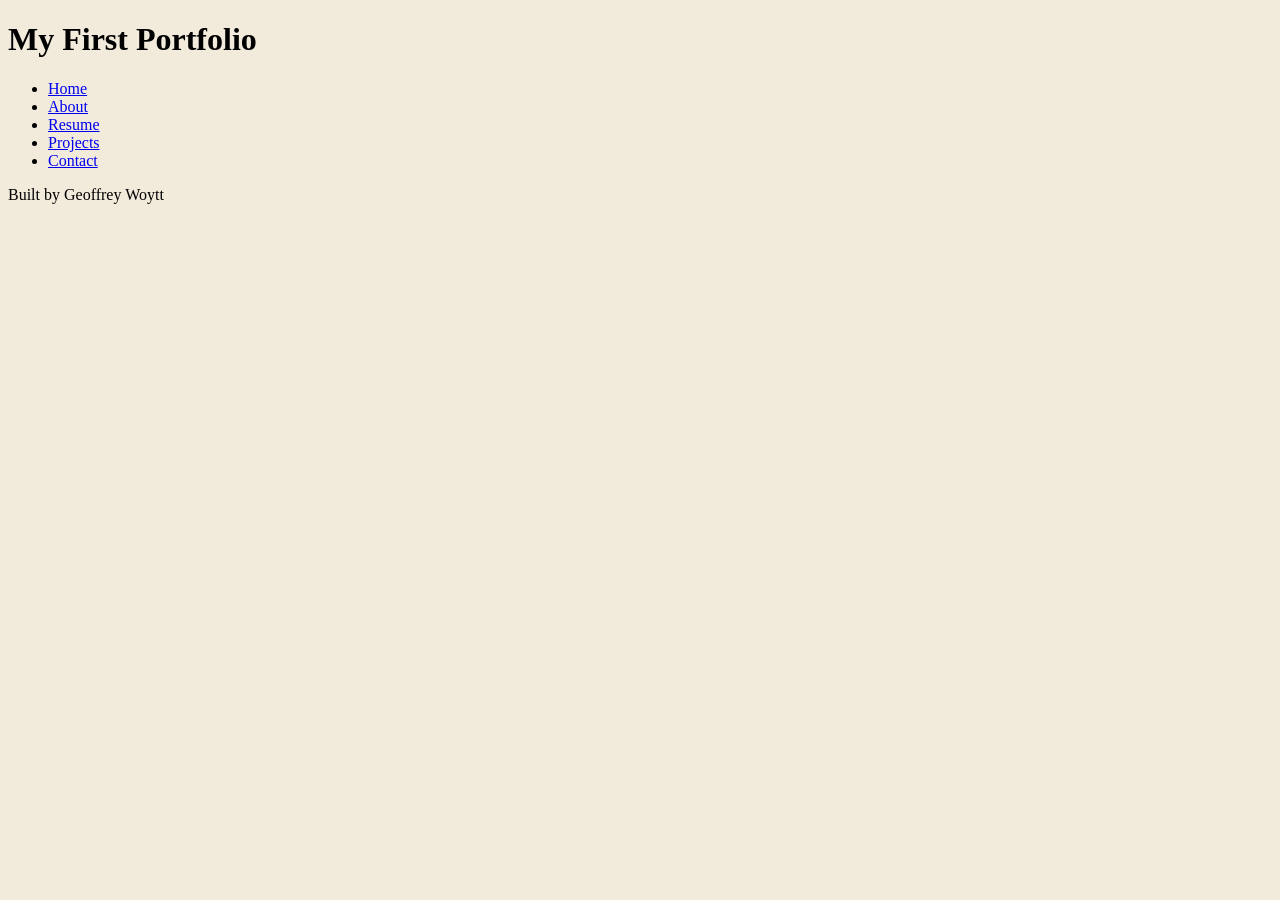
==== index.html @ 7e0a017f "Initialize GitHub portfolio Using the repo Geoff12889/myfirstportfolio as the launching point." ====
<!DOCTYPE html>
<html lang="en">
<head>
    <meta charset="UTF-8">
    <meta name="viewport" content="width=device-width, initial-scale=1.0">
    <link rel="stylesheet" href="./styles.css">
    <title>My First Portfolio</title>
</head>
<body>
    <header>
        <h1>My First Portfolio</h1>
    </header>
    <nav>
        <ul>
            <li><a href="./index.html">Home</a></li>
            <li><a href="./about.html">About</a></li>
            <li><a href="./resume.html">Resume</a></li>
            <li><a href="./projects.html">Projects</a></li>
            <li><a href="./contact.html">Contact</a></li>
        </ul>
    </nav>
    <main>

    </main>
    <footer>
        <p>Built by Geoffrey Woytt</p>
    </footer>
</body>
</html>
---- styles.css ----
/* CSS by Geoffrey Woytt */

/* Color Palette

Theme extracted from
Clarimol — AI-Driven Drug Discovery Platform

By: Fulcrum Rocks Studio
https://www.behance.net/fulcrumrocks1

https://color.adobe.com/trends/Ui/ux

baby blue: #22B7F2
lime green: #ADD94E
yellow: #F2E307
gold: #F2CB05
light gray: #F2EBDC
*/

/* Color Theme Swatches in Hex */
.Clarimol-—-AI-Driven-Drug-Discovery-Platform-1-hex { color: #22B7F2; }
.Clarimol-—-AI-Driven-Drug-Discovery-Platform-2-hex { color: #ADD94E; }
.Clarimol-—-AI-Driven-Drug-Discovery-Platform-3-hex { color: #F2E307; }
.Clarimol-—-AI-Driven-Drug-Discovery-Platform-4-hex { color: #F2CB05; }
.Clarimol-—-AI-Driven-Drug-Discovery-Platform-5-hex { color: #F2EBDC; }

/* Color Theme Swatches in RGBA */
.Clarimol-—-AI-Driven-Drug-Discovery-Platform-1-rgba { color: rgba(33, 183, 242, 1); }
.Clarimol-—-AI-Driven-Drug-Discovery-Platform-2-rgba { color: rgba(172, 216, 78, 1); }
.Clarimol-—-AI-Driven-Drug-Discovery-Platform-3-rgba { color: rgba(242, 226, 7, 1); }
.Clarimol-—-AI-Driven-Drug-Discovery-Platform-4-rgba { color: rgba(242, 202, 4, 1); }
.Clarimol-—-AI-Driven-Drug-Discovery-Platform-5-rgba { color: rgba(242, 234, 220, 1); }

/* Color Theme Swatches in HSLA */
.Clarimol-—-AI-Driven-Drug-Discovery-Platform-1-hsla { color: hsla(196, 89, 54, 1); }
.Clarimol-—-AI-Driven-Drug-Discovery-Platform-2-hsla { color: hsla(78, 64, 57, 1); }
.Clarimol-—-AI-Driven-Drug-Discovery-Platform-3-hsla { color: hsla(56, 94, 48, 1); }
.Clarimol-—-AI-Driven-Drug-Discovery-Platform-4-hsla { color: hsla(50, 96, 48, 1); }
.Clarimol-—-AI-Driven-Drug-Discovery-Platform-5-hsla { color: hsla(39, 46, 90, 1); }

/* GLOBAL (base) MOBILE FIRST */
body {
    background-color: #F2EBDC;
}
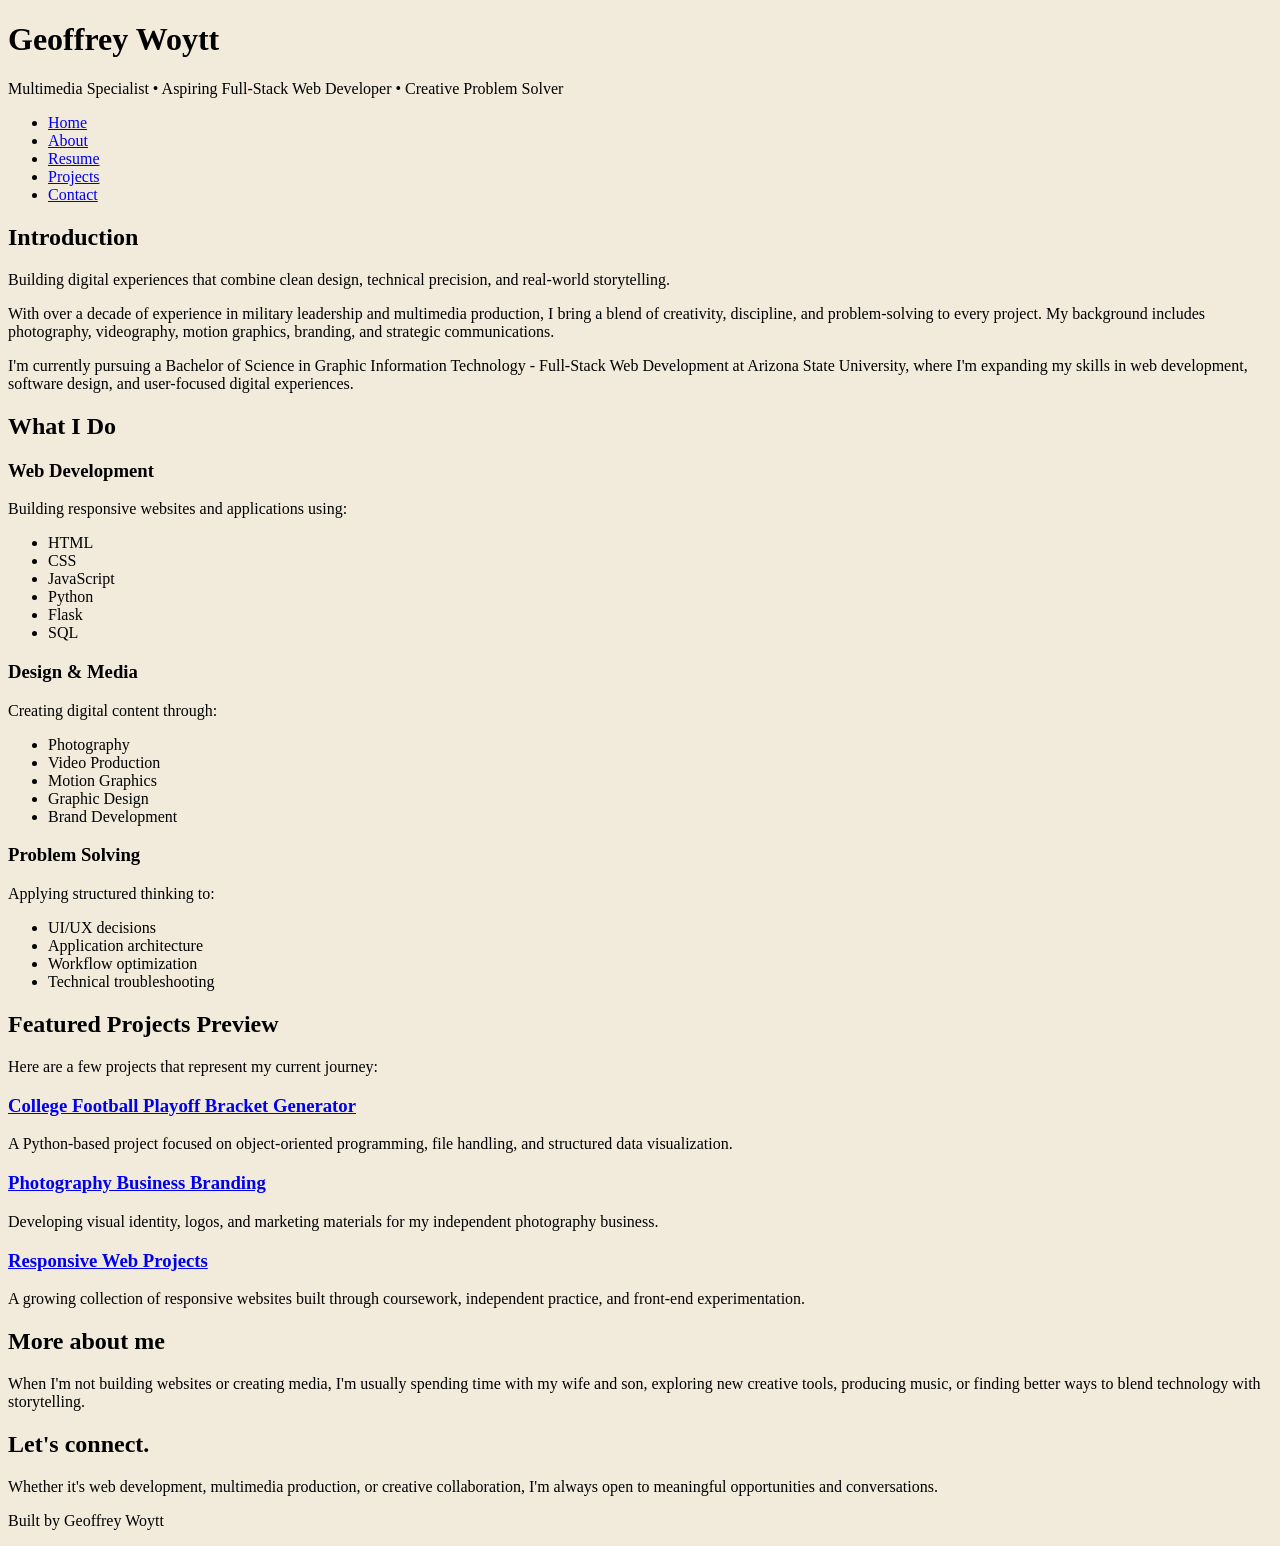
==== commit 28d83347: "Added content to the home page (index.html)" ====
--- a/index.html
+++ b/index.html
@@ -8,7 +8,8 @@
 </head>
 <body>
     <header>
-        <h1>My First Portfolio</h1>
+        <h1>Geoffrey Woytt</h1>
+        <p>Multimedia Specialist • Aspiring Full-Stack Web Developer • Creative Problem Solver</p>
     </header>
     <nav>
         <ul>
@@ -20,7 +21,72 @@
         </ul>
     </nav>
     <main>
-
+        <section>
+            <h2>Introduction</h2>
+            <p>Building digital experiences that combine clean design, technical precision, and real-world storytelling.</p>
+            <p>With over a decade of experience in military leadership and multimedia production, I bring a blend of creativity, discipline, and problem-solving to every project. My background includes photography, videography, motion graphics, branding, and strategic communications.</p>
+            <p>I'm currently pursuing a Bachelor of Science in Graphic Information Technology - Full-Stack Web Development at Arizona State University, where I'm expanding my skills in web development, software design, and user-focused digital experiences.</p>
+        </section>
+        <section>
+            <h2>What I Do</h2>
+            <section>
+                <h3>Web Development</h3>
+                <p>Building responsive websites and applications using:</p>
+                <ul>
+                    <li>HTML</li>
+                    <li>CSS</li>
+                    <li>JavaScript</li>
+                    <li>Python</li>
+                    <li>Flask</li>
+                    <li>SQL</li>
+                </ul>
+            </section>
+            <section>
+                <h3>Design & Media</h3>
+                <p>Creating digital content through:</p>
+                <ul>
+                    <li>Photography</li>
+                    <li>Video Production</li>
+                    <li>Motion Graphics</li>
+                    <li>Graphic Design</li>
+                    <li>Brand Development</li>
+                </ul>
+            </section>
+            <section>
+                <h3>Problem Solving</h3>
+                <p>Applying structured thinking to:</p>
+                <ul>
+                    <li>UI/UX decisions</li>
+                    <li>Application architecture</li>
+                    <li>Workflow optimization</li>
+                    <li>Technical troubleshooting</li>
+                </ul>
+            </section>
+        </section>
+        <section>
+            <h2>Featured Projects Preview</h2>
+            <p>Here are a few projects that represent my current journey:</p>
+            <section>
+                <h3><a href="./projects.html#cfpbracket">College Football Playoff Bracket Generator</a></h3>
+                <p>A Python-based project focused on object-oriented programming, file handling, and structured data visualization.</p>
+            </section>
+            <section>
+                <h3><a href="./projects.html#photographybranding">Photography Business Branding</a></h3>
+                <p>Developing visual identity, logos, and marketing materials for my independent photography business.</p>
+            </section>
+            <section>
+                <h3><a href="./projects.html#responsiveweb">Responsive Web Projects</a></h3>
+                <p>A growing collection of responsive websites built through coursework, independent practice, and front-end experimentation.</p>
+            </section>
+        </section>
+        <section>
+            <h2>More about me</h2>
+            <p>When I'm not building websites or creating media, I'm usually spending time with my wife and son, exploring new creative tools, producing music, or finding better ways to blend technology with storytelling.</p>
+        </section>
+        <section>
+            <h2>Let's connect.</h2>
+            <p>Whether it's web development, multimedia production, or creative collaboration, I'm always open to meaningful opportunities and conversations.</p>
+        </section>
     </main>
     <footer>
         <p>Built by Geoffrey Woytt</p>
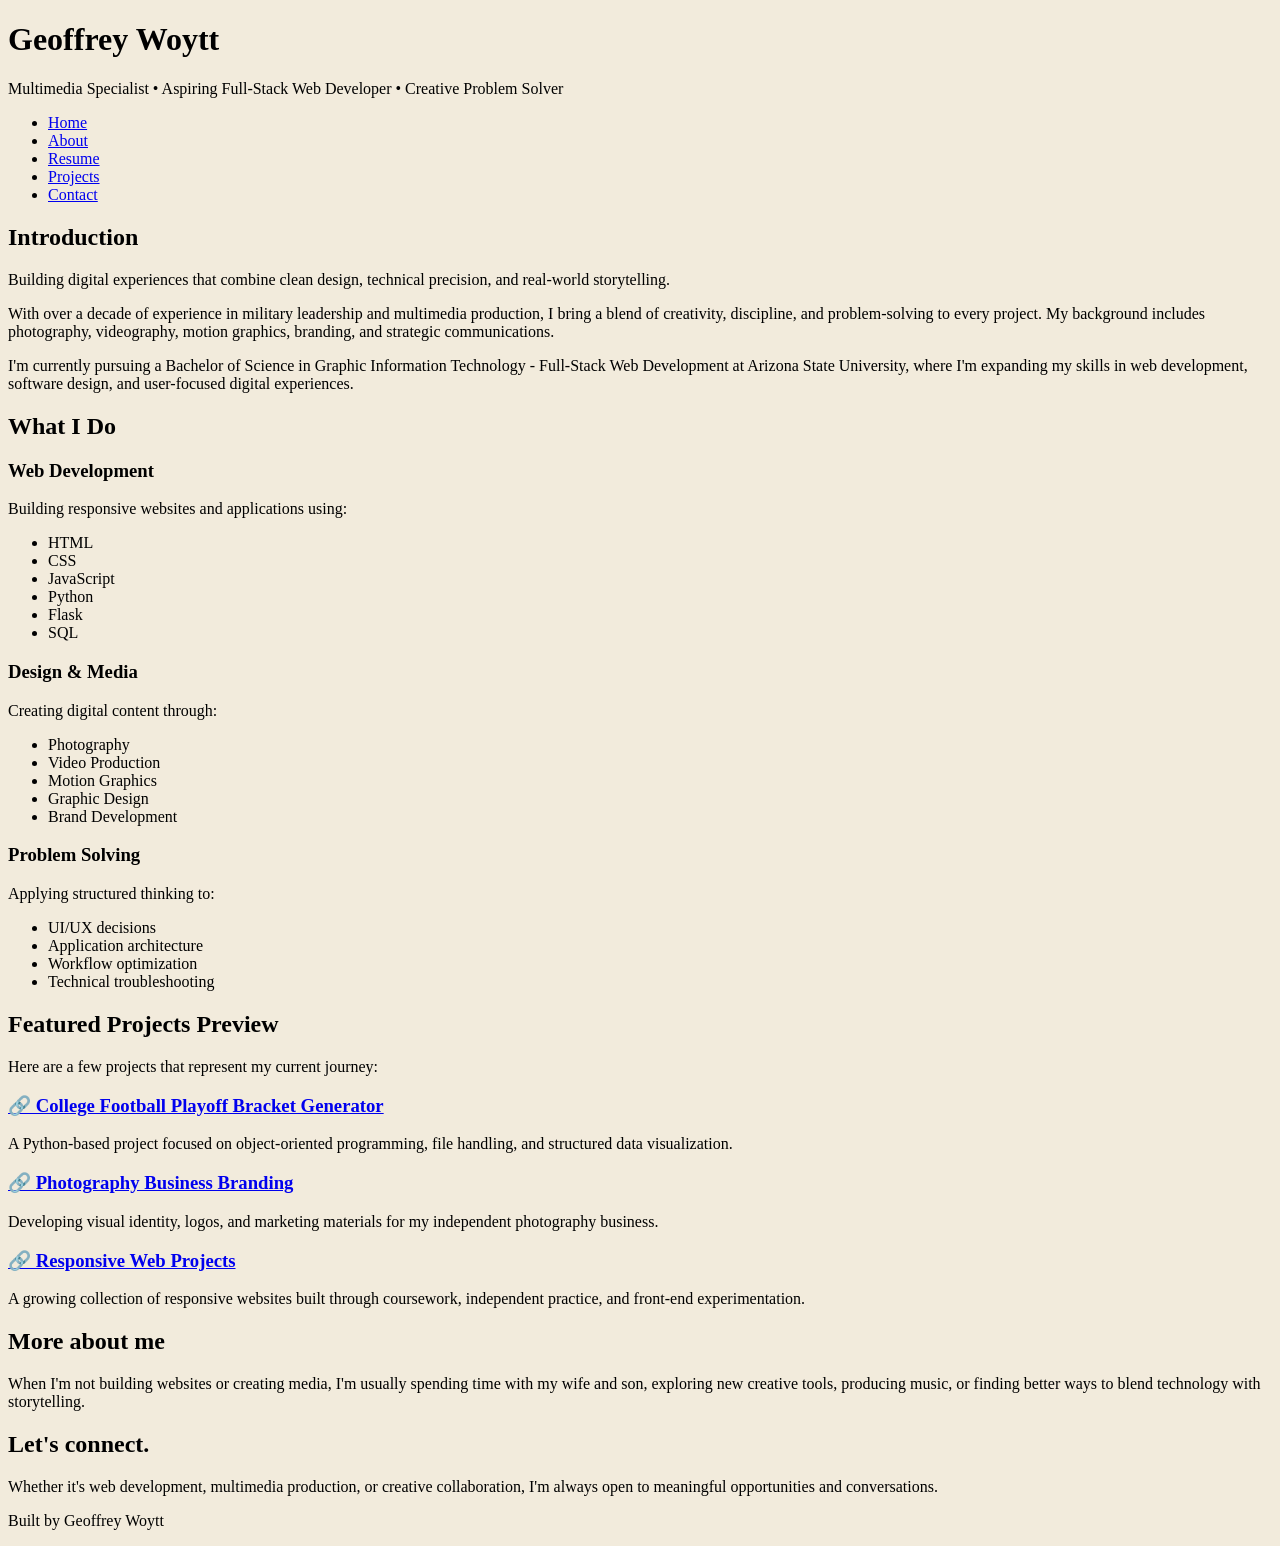
==== commit 56379521: "Added link symbol next to project links on homepage (index.html)" ====
--- a/index.html
+++ b/index.html
@@ -67,15 +67,15 @@
             <h2>Featured Projects Preview</h2>
             <p>Here are a few projects that represent my current journey:</p>
             <section>
-                <h3><a href="./projects.html#cfpbracket">College Football Playoff Bracket Generator</a></h3>
+                <h3><a href="./projects.html#cfpbracket">🔗 College Football Playoff Bracket Generator</a></h3>
                 <p>A Python-based project focused on object-oriented programming, file handling, and structured data visualization.</p>
             </section>
             <section>
-                <h3><a href="./projects.html#photographybranding">Photography Business Branding</a></h3>
+                <h3><a href="./projects.html#photographybranding">🔗 Photography Business Branding</a></h3>
                 <p>Developing visual identity, logos, and marketing materials for my independent photography business.</p>
             </section>
             <section>
-                <h3><a href="./projects.html#responsiveweb">Responsive Web Projects</a></h3>
+                <h3><a href="./projects.html#responsiveweb">🔗 Responsive Web Projects</a></h3>
                 <p>A growing collection of responsive websites built through coursework, independent practice, and front-end experimentation.</p>
             </section>
         </section>
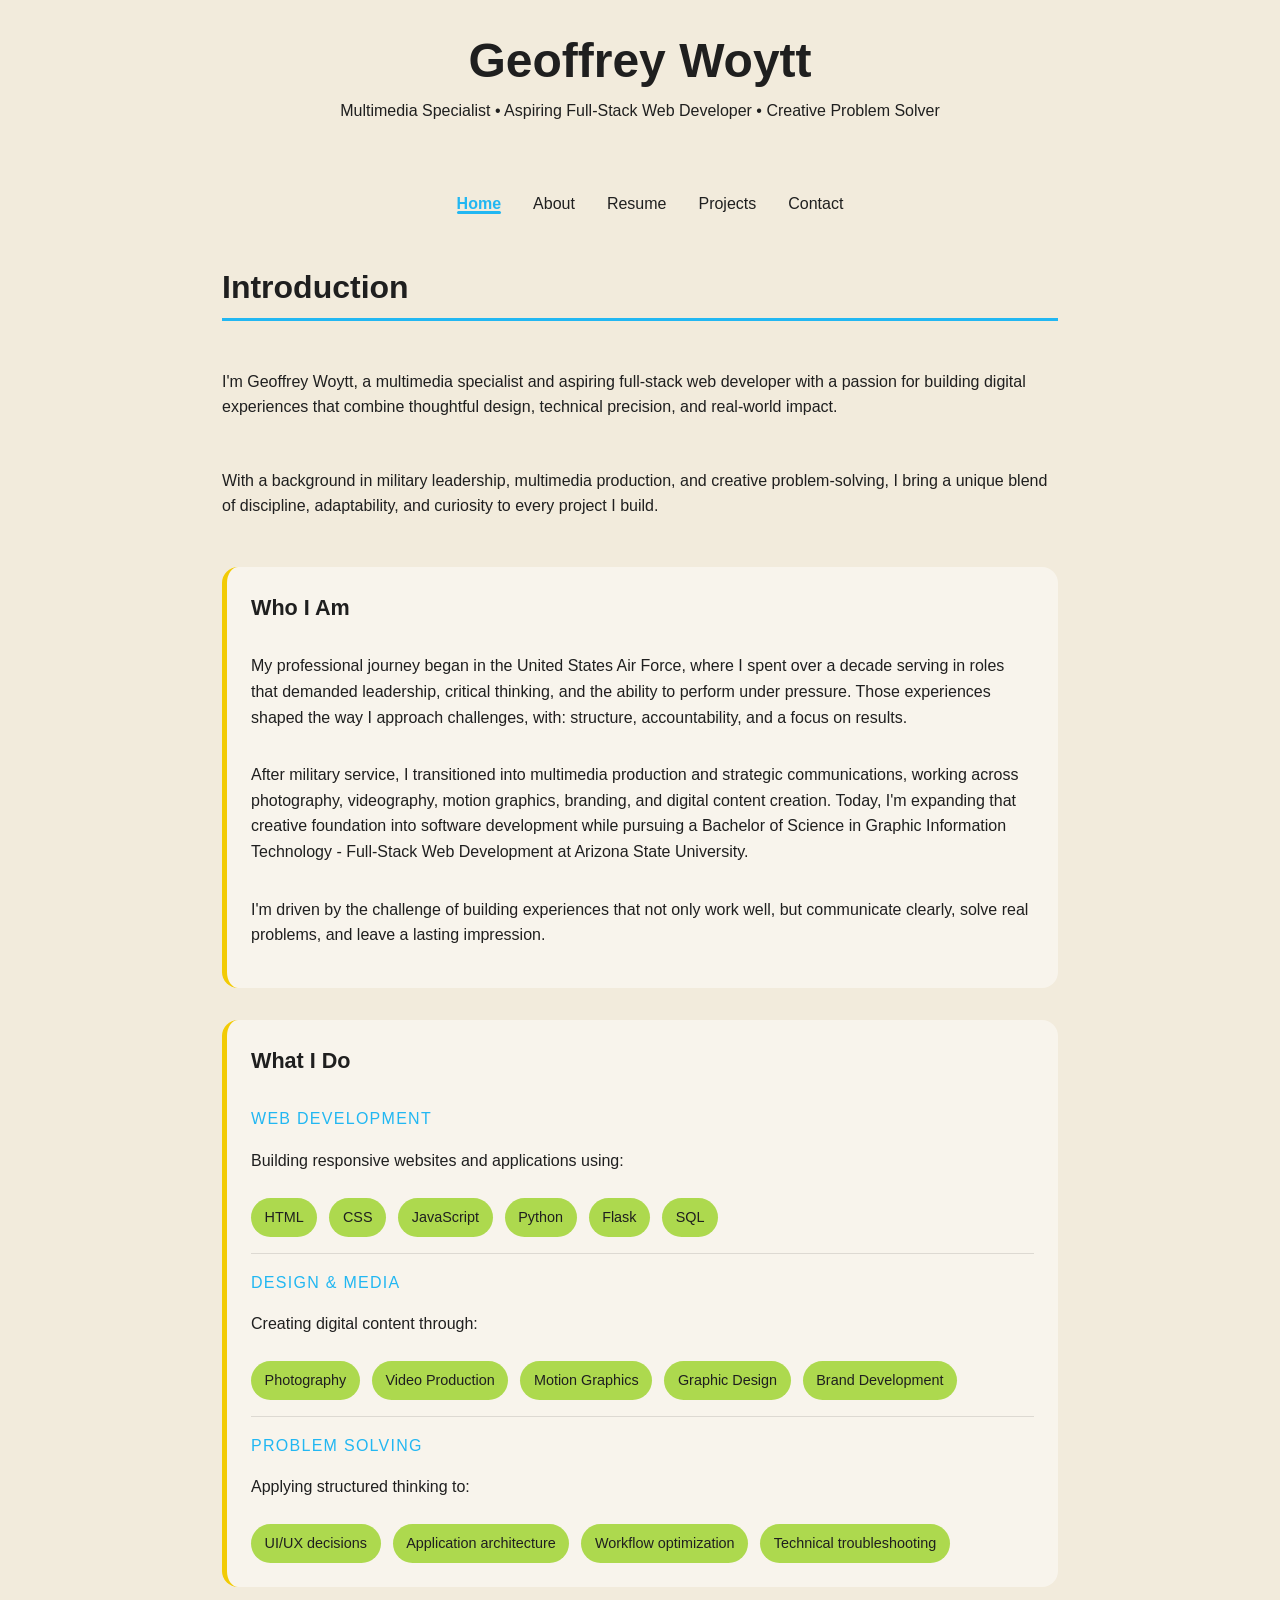
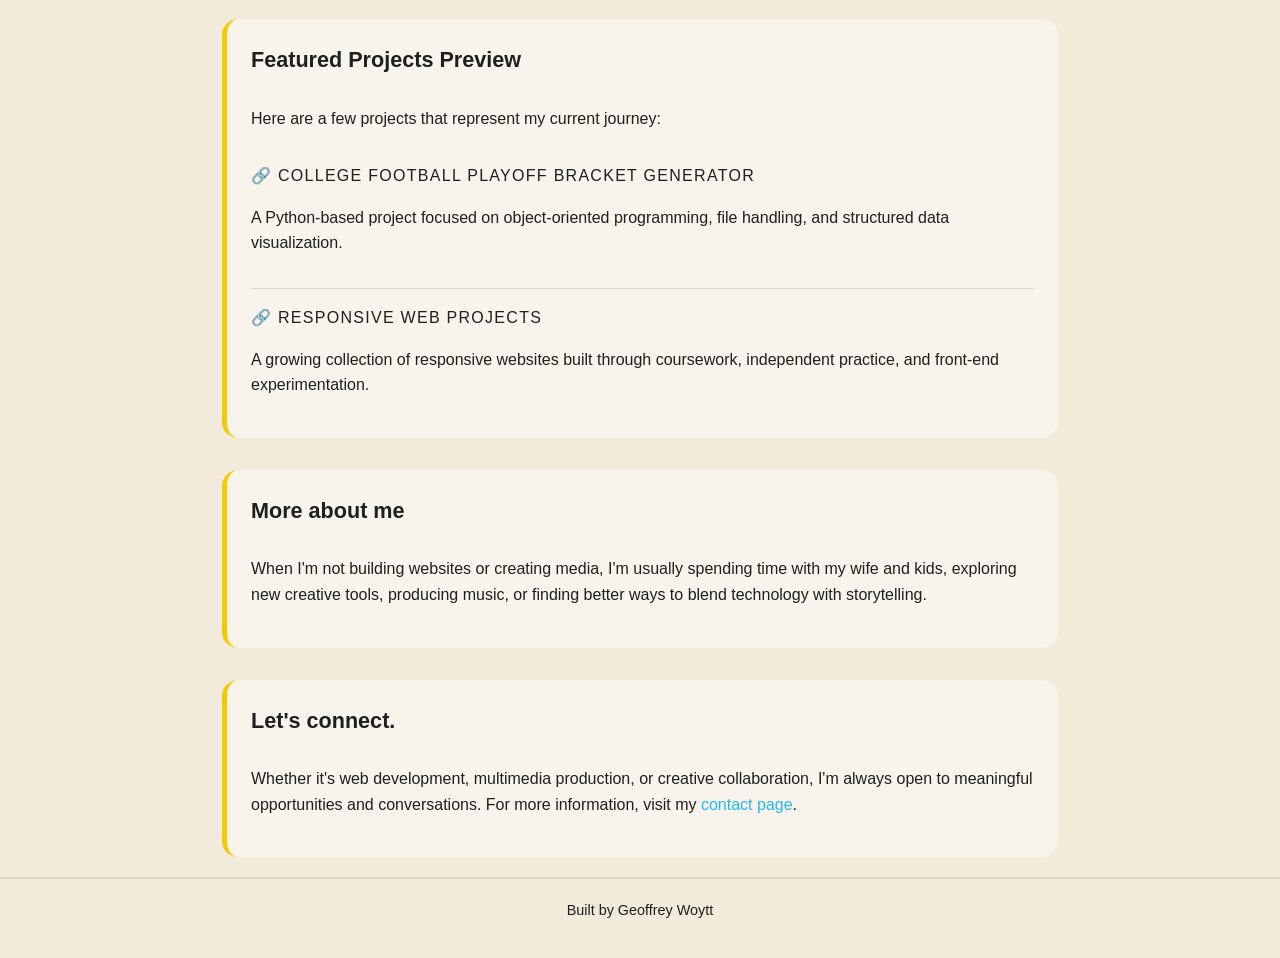
==== commit b8861823: "Final updates to build Renamed styles.css to style.css Corrected HTML Finished CSS styling Updated R" ====
--- a/index.html
+++ b/index.html
@@ -3,7 +3,7 @@
 <head>
     <meta charset="UTF-8">
     <meta name="viewport" content="width=device-width, initial-scale=1.0">
-    <link rel="stylesheet" href="./styles.css">
+    <link rel="stylesheet" href="./style.css">
     <title>My First Portfolio</title>
 </head>
 <body>
@@ -13,7 +13,7 @@
     </header>
     <nav>
         <ul>
-            <li><a href="./index.html">Home</a></li>
+            <li><a href="./index.html" class="active">Home</a></li>
             <li><a href="./about.html">About</a></li>
             <li><a href="./resume.html">Resume</a></li>
             <li><a href="./projects.html">Projects</a></li>
@@ -21,18 +21,21 @@
         </ul>
     </nav>
     <main>
+        <h2>Introduction</h2>
+        <p>I'm Geoffrey Woytt, a multimedia specialist and aspiring full-stack web developer with a passion for building digital experiences that combine thoughtful design, technical precision, and real-world impact.</p>
+        <p>With a background in military leadership, multimedia production, and creative problem-solving, I bring a unique blend of discipline, adaptability, and curiosity to every project I build.</p>
         <section>
-            <h2>Introduction</h2>
-            <p>Building digital experiences that combine clean design, technical precision, and real-world storytelling.</p>
-            <p>With over a decade of experience in military leadership and multimedia production, I bring a blend of creativity, discipline, and problem-solving to every project. My background includes photography, videography, motion graphics, branding, and strategic communications.</p>
-            <p>I'm currently pursuing a Bachelor of Science in Graphic Information Technology - Full-Stack Web Development at Arizona State University, where I'm expanding my skills in web development, software design, and user-focused digital experiences.</p>
+            <h3>Who I Am</h3>
+            <p>My professional journey began in the United States Air Force, where I spent over a decade serving in roles that demanded leadership, critical thinking, and the ability to perform under pressure. Those experiences shaped the way I approach challenges, with: structure, accountability, and a focus on results.</p>
+            <p>After military service, I transitioned into multimedia production and strategic communications, working across photography, videography, motion graphics, branding, and digital content creation. Today, I'm expanding that creative foundation into software development while pursuing a Bachelor of Science in Graphic Information Technology - Full-Stack Web Development at Arizona State University.</p>
+            <p>I'm driven by the challenge of building experiences that not only work well, but communicate clearly, solve real problems, and leave a lasting impression.</p>
         </section>
         <section>
-            <h2>What I Do</h2>
+            <h3>What I Do</h3>
             <section>
-                <h3>Web Development</h3>
+                <h4>Web Development</h4>
                 <p>Building responsive websites and applications using:</p>
-                <ul>
+                <ul class="skill-list">
                     <li>HTML</li>
                     <li>CSS</li>
                     <li>JavaScript</li>
@@ -42,9 +45,9 @@
                 </ul>
             </section>
             <section>
-                <h3>Design & Media</h3>
+                <h4>Design & Media</h4>
                 <p>Creating digital content through:</p>
-                <ul>
+                <ul class="skill-list">
                     <li>Photography</li>
                     <li>Video Production</li>
                     <li>Motion Graphics</li>
@@ -53,9 +56,9 @@
                 </ul>
             </section>
             <section>
-                <h3>Problem Solving</h3>
+                <h4>Problem Solving</h4>
                 <p>Applying structured thinking to:</p>
-                <ul>
+                <ul class="skill-list">
                     <li>UI/UX decisions</li>
                     <li>Application architecture</li>
                     <li>Workflow optimization</li>
@@ -64,28 +67,24 @@
             </section>
         </section>
         <section>
-            <h2>Featured Projects Preview</h2>
+            <h3>Featured Projects Preview</h3>
             <p>Here are a few projects that represent my current journey:</p>
             <section>
-                <h3><a href="./projects.html#cfpbracket">🔗 College Football Playoff Bracket Generator</a></h3>
+                <h4><a href="./projects.html#cfpbracket">🔗 College Football Playoff Bracket Generator</a></h4>
                 <p>A Python-based project focused on object-oriented programming, file handling, and structured data visualization.</p>
             </section>
             <section>
-                <h3><a href="./projects.html#photographybranding">🔗 Photography Business Branding</a></h3>
-                <p>Developing visual identity, logos, and marketing materials for my independent photography business.</p>
-            </section>
-            <section>
-                <h3><a href="./projects.html#responsiveweb">🔗 Responsive Web Projects</a></h3>
+                <h4><a href="./projects.html#personalportfolio">🔗 Responsive Web Projects</a></h4>
                 <p>A growing collection of responsive websites built through coursework, independent practice, and front-end experimentation.</p>
             </section>
         </section>
         <section>
-            <h2>More about me</h2>
-            <p>When I'm not building websites or creating media, I'm usually spending time with my wife and son, exploring new creative tools, producing music, or finding better ways to blend technology with storytelling.</p>
+            <h3>More about me</h3>
+            <p>When I'm not building websites or creating media, I'm usually spending time with my wife and kids, exploring new creative tools, producing music, or finding better ways to blend technology with storytelling.</p>
         </section>
         <section>
-            <h2>Let's connect.</h2>
-            <p>Whether it's web development, multimedia production, or creative collaboration, I'm always open to meaningful opportunities and conversations.</p>
+            <h3>Let's connect.</h3>
+            <p>Whether it's web development, multimedia production, or creative collaboration, I'm always open to meaningful opportunities and conversations. For more information, visit my <a href="./contact.html">contact page</a>.</p>
         </section>
     </main>
     <footer>
--- a/style.css
+++ b/style.css
@@ -0,0 +1,269 @@
+/* CSS by Geoffrey Woytt */
+
+/* Color Palette
+#22B7F2
+#ADD94E
+#F2E307
+#F2CB05
+#F2EBDC
+*/
+
+/* GLOBAL (base) MOBILE FIRST */
+* {
+    margin: 0;
+    padding: 0;
+    box-sizing: border-box;
+}
+
+body {
+    min-height: 100vh;
+    background-color: #F2EBDC;
+    color: #1F1F1F;
+    font-family: 'Poppins', sans-serif;
+    font-size: 16px;
+    font-weight: 400;
+    line-height: 1.6;
+    /* Mobile-first grid layout */
+    display: grid;
+    grid-template-rows: auto auto 1fr auto;
+    grid-template-areas:
+        "header"
+        "nav"
+        "main"
+        "footer";
+}
+
+a {
+    color: #22B7F2;
+    text-decoration: none;
+    font-weight: 500;
+}
+
+a:hover, a:focus {
+    color: #F2CB05;
+    text-decoration: underline;
+    text-underline-offset: 0.2rem;
+}
+
+header {
+    grid-area: header;
+}
+
+nav {
+    grid-area: nav;
+}
+
+main {
+    grid-area: main;
+}
+
+footer {
+    grid-area: footer;
+}
+
+header, nav, main, footer {
+    padding: 1.25rem;
+}
+
+h1 {
+    font-size: 2.25rem;
+    font-weight: 700;
+    line-height: 1.2;
+    margin-bottom: 0.5rem;
+}
+
+h2 {
+    font-size: 1.75rem;
+    font-weight: 600;
+    margin-bottom: 1rem;
+    /* Underline */
+    border-bottom: 3px solid #22B7F2;
+    display: inline-block;
+    padding-bottom: 0.25rem;
+}
+
+h3 {
+    font-size: 1.35rem;
+    font-weight: 600;
+    margin-bottom: 0.75rem;
+}
+
+h4 {
+    font-size: 1rem;
+    font-weight: 500;
+    text-transform: uppercase;
+    letter-spacing: 0.08em;
+    color: #22B7F2;
+    margin-bottom: 0.5rem;
+}
+
+h4 a {
+    color: #1F1F1F;
+    text-decoration: none;
+}
+
+h4 a:hover, h4 a:focus {
+    color: #22B7F2;
+    text-decoration: underline;
+    text-underline-offset: 0.25rem;
+}
+
+p {
+    margin-bottom: 1rem;
+}
+
+p a {
+    color: #22B7F2;
+    font-weight: 500;
+}
+
+ul {
+    padding-left: 1.25rem;
+}
+
+header {
+    text-align: center;
+    padding-top: 2rem;
+    padding-bottom: 2rem;
+}
+
+header p {
+    font-weight: 500;
+}
+
+nav ul {
+    list-style: none;
+    display: flex;
+    flex-direction: column;
+    gap: 0.75rem;
+    align-items: center;
+}
+
+nav a {
+    text-decoration: none;
+    color: #1F1F1F;
+    font-weight: 500;
+}
+
+nav a:hover, nav a:focus {
+    color: #22B7F2;
+    text-decoration: none;
+    position: relative;
+}
+
+nav a:hover::after, nav a:focus::after {
+    content: "";
+    position: absolute;
+    left: 0;
+    bottom: -0.1rem;
+    width: 100%;
+    height: 2px;
+    background-color: #22B7F2;
+    border-radius: 999px;
+}
+
+nav a.active {
+    color: #22B7F2;
+    font-weight: 600;
+    position: relative;
+}
+
+nav a.active::after {
+    content: "";
+    position: absolute;
+    left: 0;
+    bottom: -0.1rem;
+    width: 100%;
+    height: 3px;
+    background-color: #22B7F2;
+    border-radius: 999px;
+}
+
+main {
+    max-width: 900px;
+    width: 100%;
+    margin: 0 auto;
+    display: grid;
+    gap: 2rem;
+}
+
+main > section {
+    display: grid;
+    gap: 1rem;
+    background-color: rgba(255, 255, 255, 0.45);
+    border-left: 5px solid #F2CB05;
+    padding: 1.5rem;
+    border-radius: 16px;
+}
+
+main > section > section {
+    display: grid;
+    gap: 0.5rem;
+    background-color: transparent;
+    border-left: none;
+    padding: 0;
+    border-radius: 0;
+}
+
+main > section > section + section {
+    border-top: 1px solid rgba(31, 31, 31, 0.12);
+    padding-top: 1rem;
+}
+
+li {
+    margin-bottom: 0.35rem;
+}
+
+.skill-list {
+    list-style: none;
+    padding-left: 0;
+    display: flex;
+    flex-wrap: wrap;
+    gap: 0.75rem;
+}
+
+.skill-list li {
+    background-color: #ADD94E;
+    padding: 0.5rem 0.85rem;
+    border-radius: 999px;
+    font-size: 0.9rem;
+    font-weight: 500;
+    margin-bottom: 0;
+}
+
+footer {
+    text-align: center;
+    font-size: 0.9rem;
+    border-top: 2px solid rgba(31, 31, 31, 0.1);
+}
+
+/* Media query for desktop/tablet responsive web design */
+@media (min-width: 768px) {
+
+    body {
+        grid-template-areas:
+            "header"
+            "nav"
+            "main"
+            "footer";
+    }
+
+    header, nav, main, footer {
+        padding-left: 2rem;
+        padding-right: 2rem;
+    }
+
+    h1 {
+        font-size: 3rem;
+    }
+
+    h2 {
+        font-size: 2rem;
+    }
+
+    nav ul {
+        flex-direction: row;
+        justify-content: center;
+        gap: 2rem;
+    }
+}
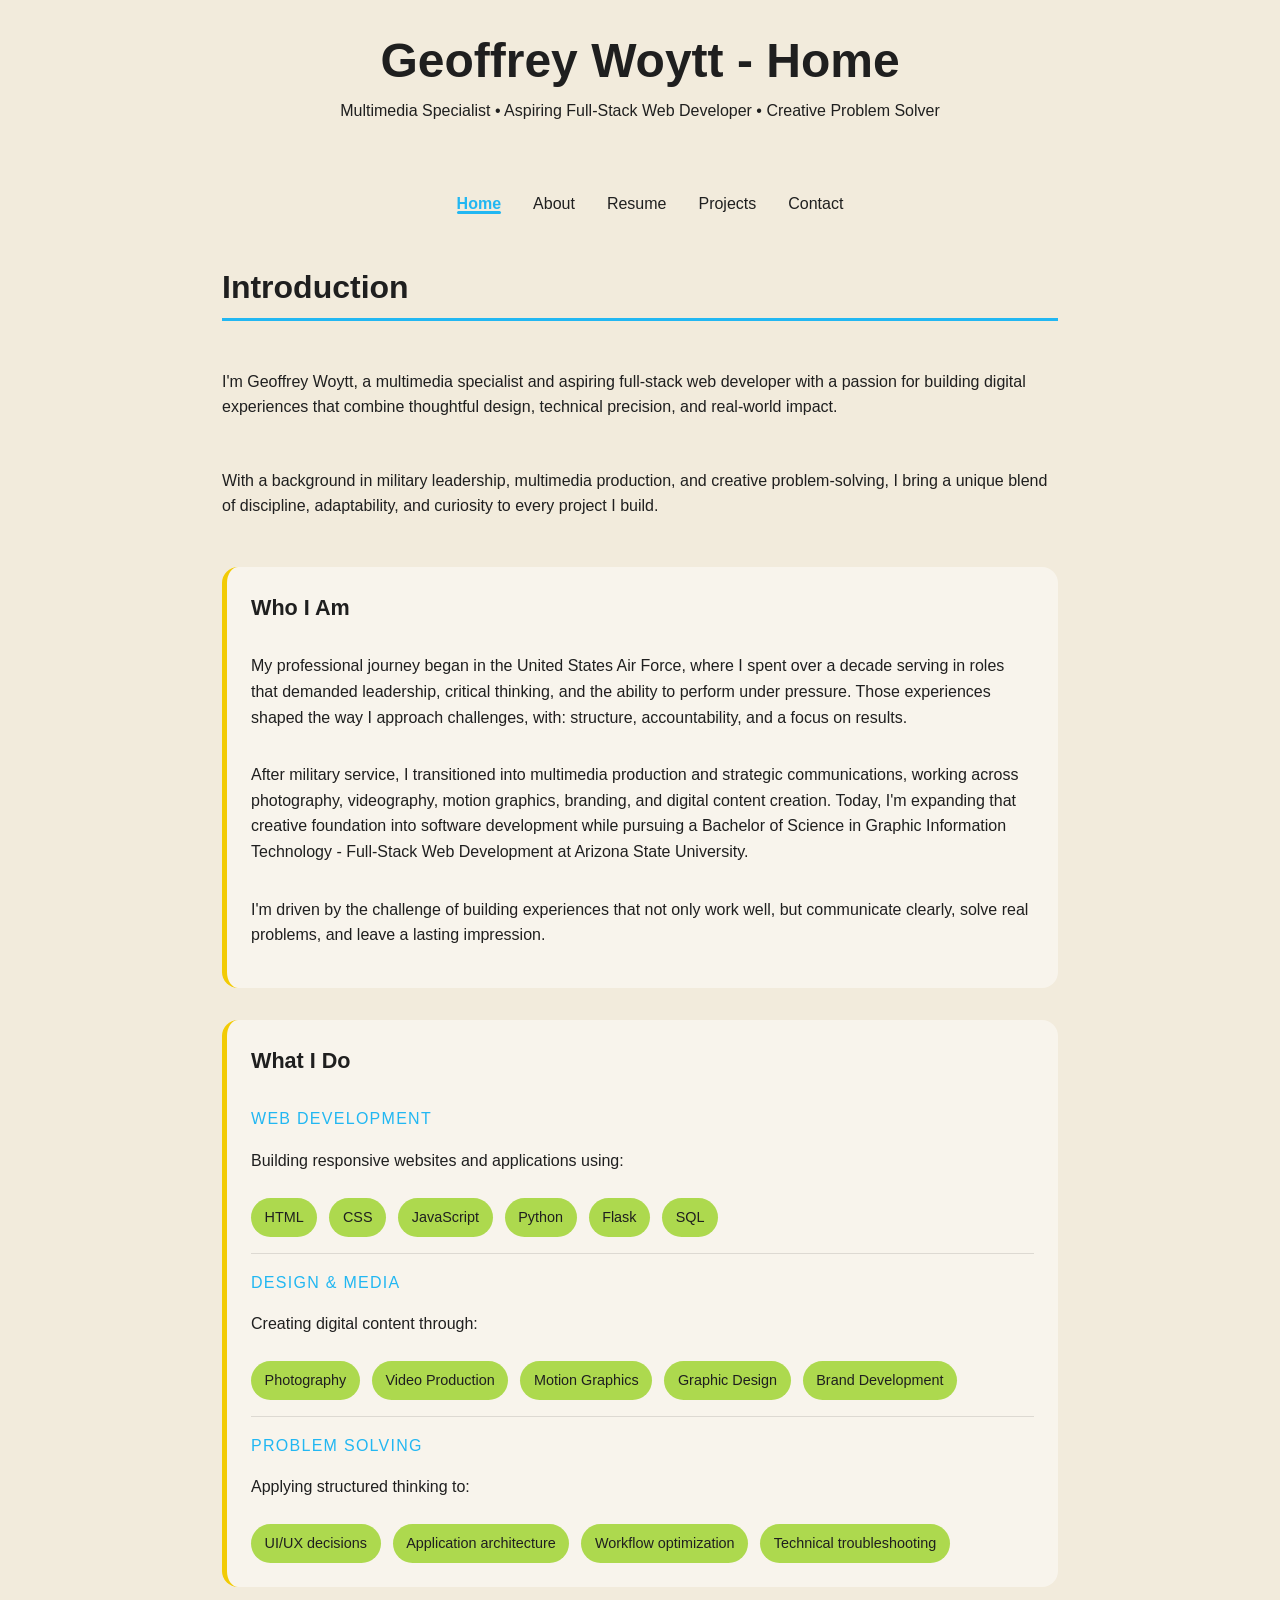
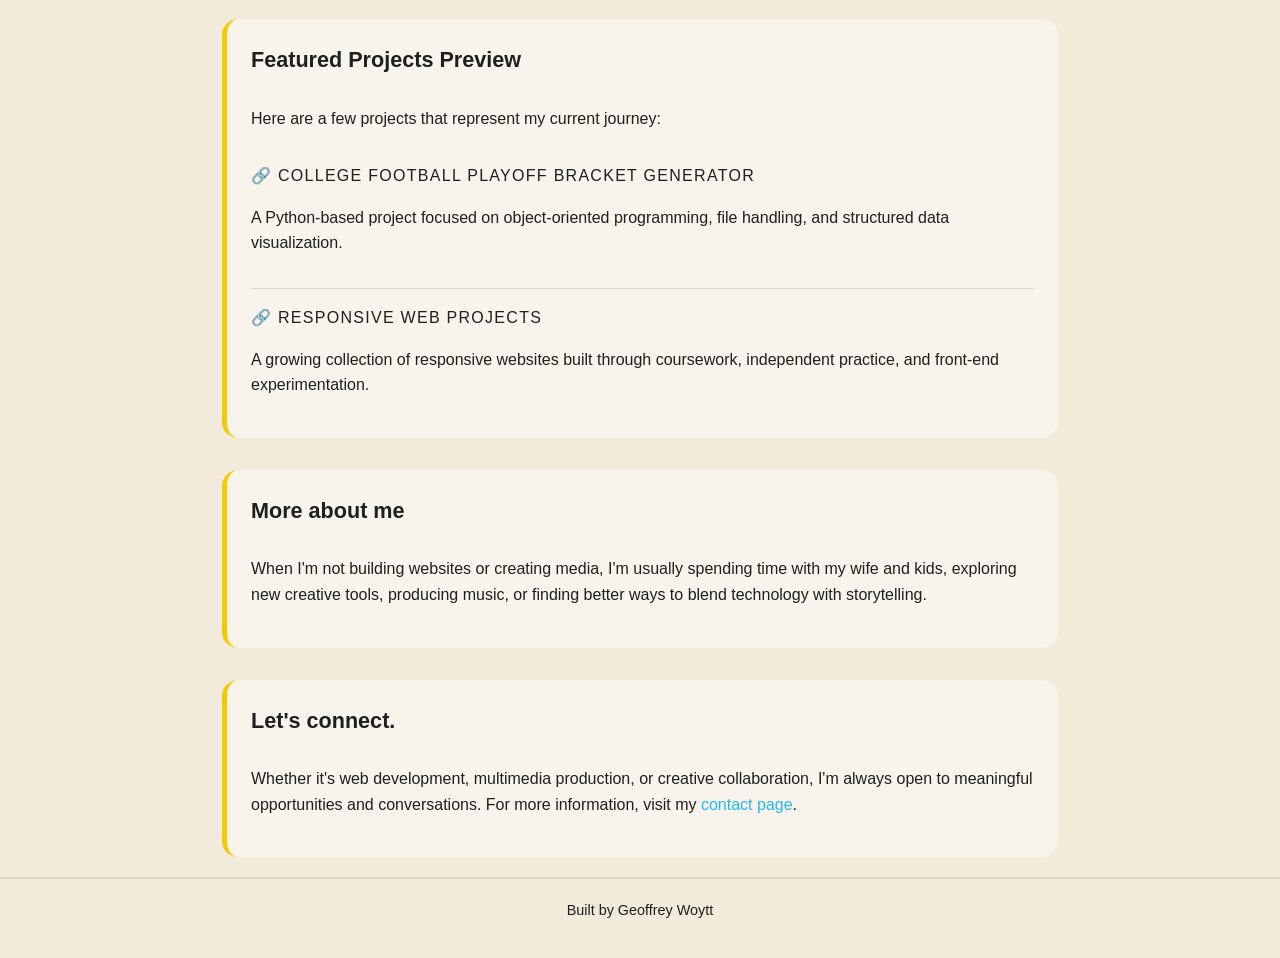
==== commit a17ddc76: "Updated title elements" ====
--- a/index.html
+++ b/index.html
@@ -4,11 +4,11 @@
     <meta charset="UTF-8">
     <meta name="viewport" content="width=device-width, initial-scale=1.0">
     <link rel="stylesheet" href="./style.css">
-    <title>My First Portfolio</title>
+    <title>Geoffrey Woytt - Home</title>
 </head>
 <body>
     <header>
-        <h1>Geoffrey Woytt</h1>
+        <h1>Geoffrey Woytt - Home</h1>
         <p>Multimedia Specialist • Aspiring Full-Stack Web Developer • Creative Problem Solver</p>
     </header>
     <nav>
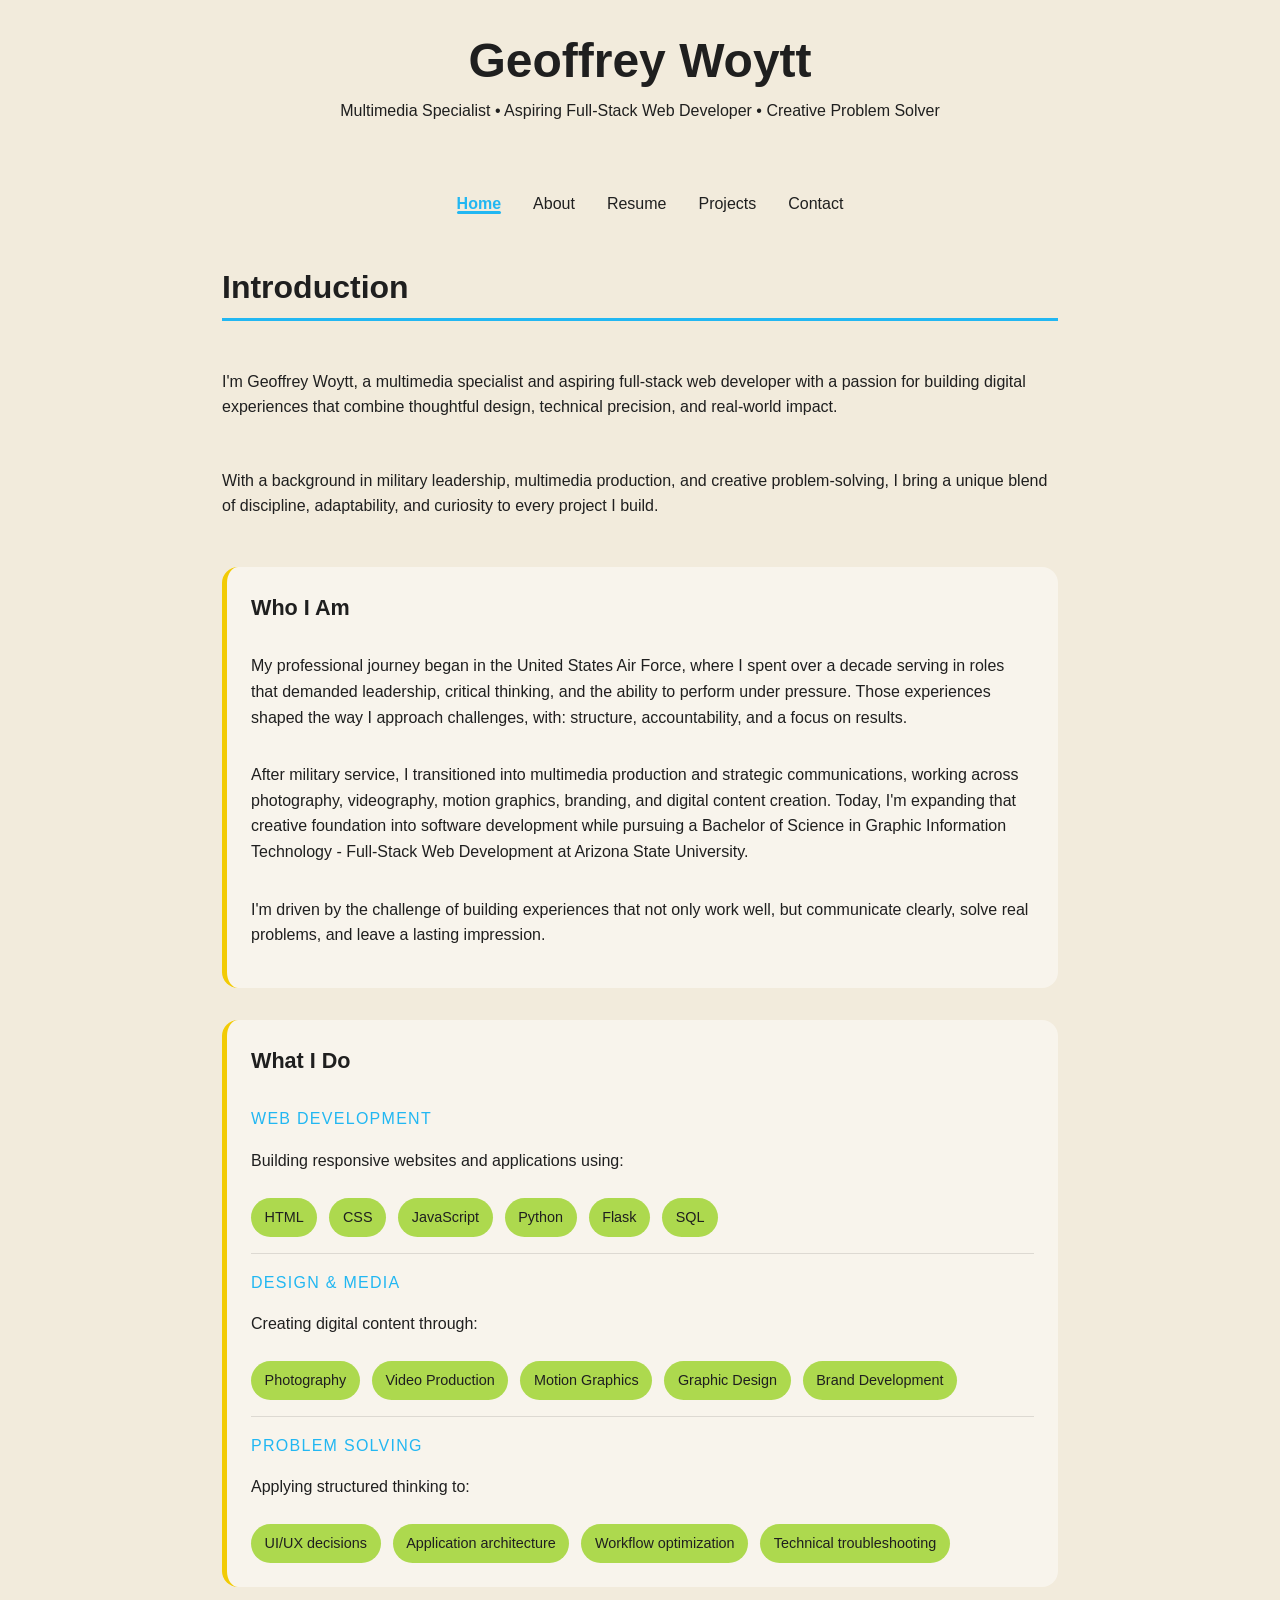
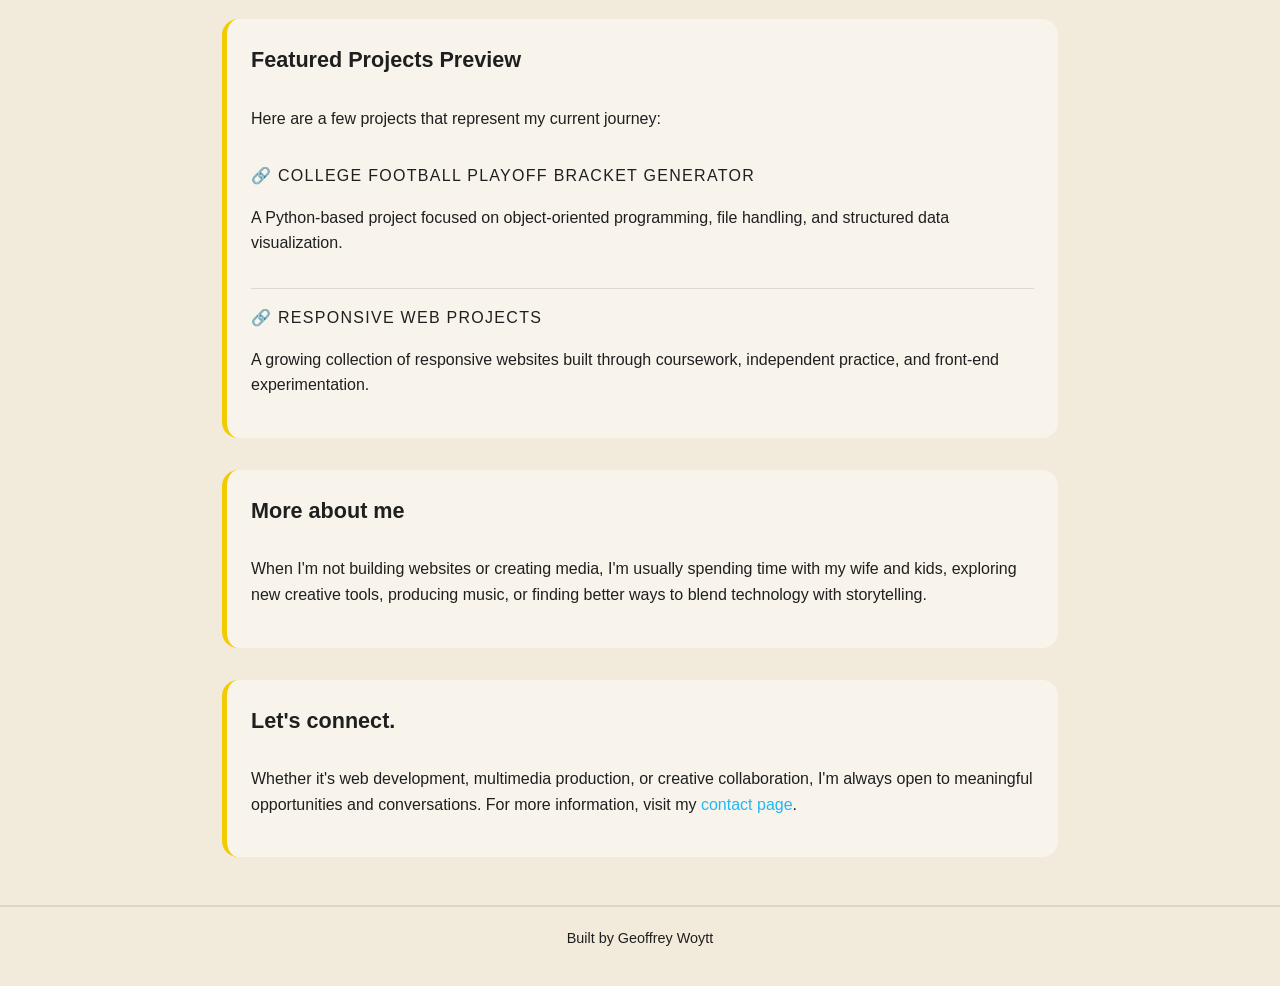
==== commit 11299e14: "Fixed incorrect page H1/Title tags Previously, I mistakenly updated the H1 tags instead of the Title" ====
--- a/index.html
+++ b/index.html
@@ -8,7 +8,7 @@
 </head>
 <body>
     <header>
-        <h1>Geoffrey Woytt - Home</h1>
+        <h1>Geoffrey Woytt</h1>
         <p>Multimedia Specialist • Aspiring Full-Stack Web Developer • Creative Problem Solver</p>
     </header>
     <nav>
--- a/style.css
+++ b/style.css
@@ -143,12 +143,12 @@
     text-decoration: none;
     color: #1F1F1F;
     font-weight: 500;
+    position: relative;
 }
 
 nav a:hover, nav a:focus {
     color: #22B7F2;
     text-decoration: none;
-    position: relative;
 }
 
 nav a:hover::after, nav a:focus::after {
@@ -185,6 +185,7 @@
     margin: 0 auto;
     display: grid;
     gap: 2rem;
+    padding-bottom: 3rem;
 }
 
 main > section {
@@ -239,31 +240,22 @@
 
 /* Media query for desktop/tablet responsive web design */
 @media (min-width: 768px) {
-
-    body {
-        grid-template-areas:
-            "header"
-            "nav"
-            "main"
-            "footer";
-    }
-
     header, nav, main, footer {
-        padding-left: 2rem;
-        padding-right: 2rem;
-    }
-
-    h1 {
-        font-size: 3rem;
-    }
-
-    h2 {
-        font-size: 2rem;
-    }
-
-    nav ul {
-        flex-direction: row;
-        justify-content: center;
-        gap: 2rem;
-    }
+            padding-left: 2rem;
+            padding-right: 2rem;
+        }
+
+        h1 {
+            font-size: 3rem;
+        }
+
+        h2 {
+            font-size: 2rem;
+        }
+
+        nav ul {
+            flex-direction: row;
+            justify-content: center;
+            gap: 2rem;
+        }
 }
